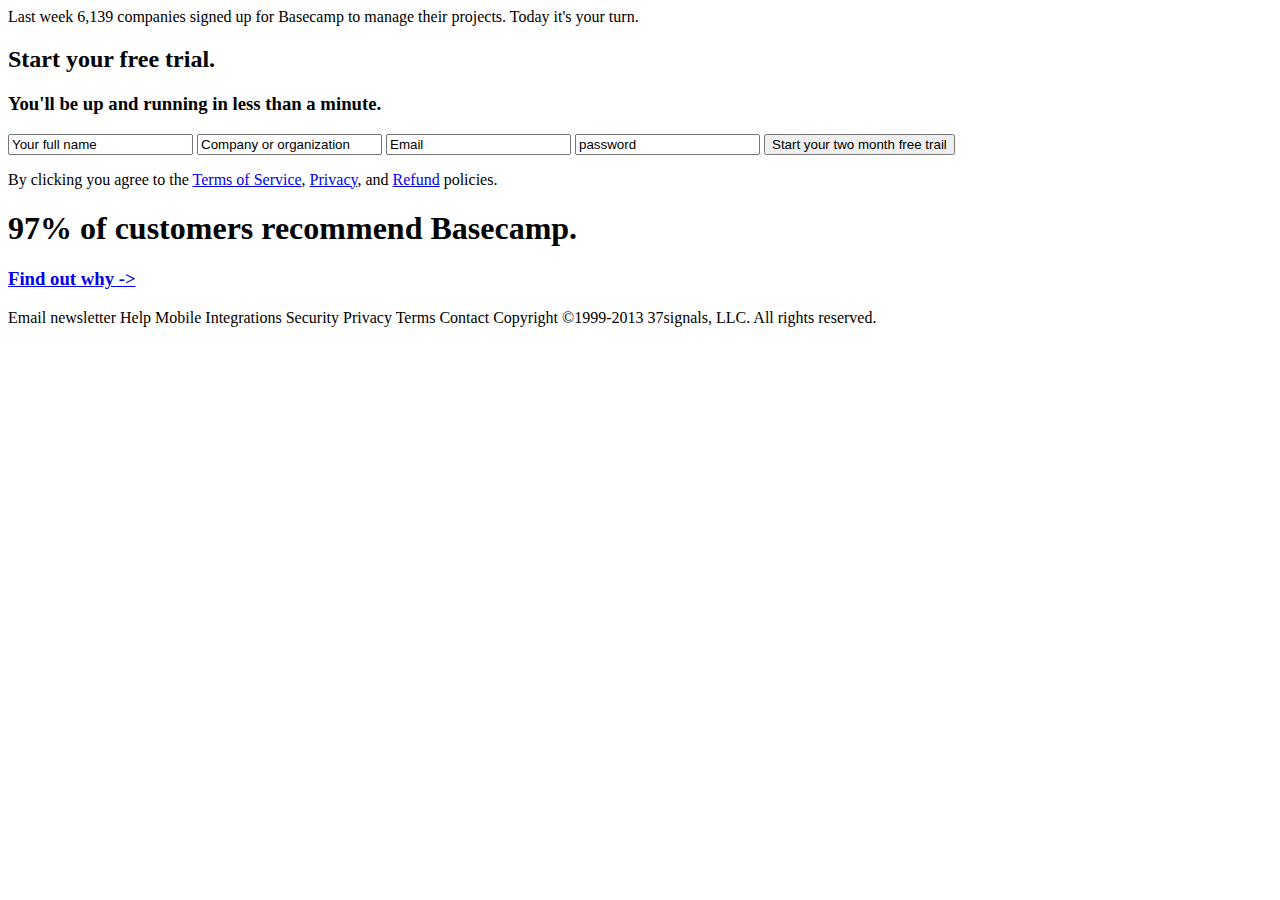
==== basecamp/index.html @ f66cfb85 "basecamp, v1" ====
<!DOCTYPE html>
<html>
  <head>
    <title> Project management software </title>
    <link rel="stylesheet" type="text/css" href="styles.css" />
  </head>
  <body>
    <div>
      <div class="topBar">  </div>
      <div class="center">
        <div class="LastWeek">Last week 6,139 companies signed up for Basecamp to manage their projects. Today it's your turn.</div>
        <div class="central">
          <div class="lady"></div>
          <div class="text1"></div>
          <div class="formfield">
            <h2>Start your free trial.</h2>
            <h3>You'll be up and running in less than a minute.</h3>
            <form>
              <input type="text" value="Your full name"/>
              <input type="text" value="Company or organization"/>
              <input type="text" value="Email"/>
              <input type="text" value="password"/>
              <input type="submit" value="Start your two month free trail"/>
            </form>
            <p>By clicking you agree to the <a href="#">Terms of Service</a>, <a href="#">Privacy</a>, and <a href="#">Refund</a> policies.</p>
          </div>
        </div>
        <div class="recommendation">
          <h1>97% of customers recommend Basecamp.</h1>
          <h3><a href="#">Find out why -></a></h3>
        </div>
        <div class="bottom">
          <span>Email newsletter</span>
          <span>Help</span>
          <span>Mobile</span>
          <span>Integrations</span>
          <span>Security</span>
          <span>Privacy</span>
          <span>Terms</span>
          <span>Contact</span>
          <span>Copyright &copy;1999-2013 37signals, LLC. All rights reserved.</span>
        </div>
      </div>
    </div>
  </body>
</html>
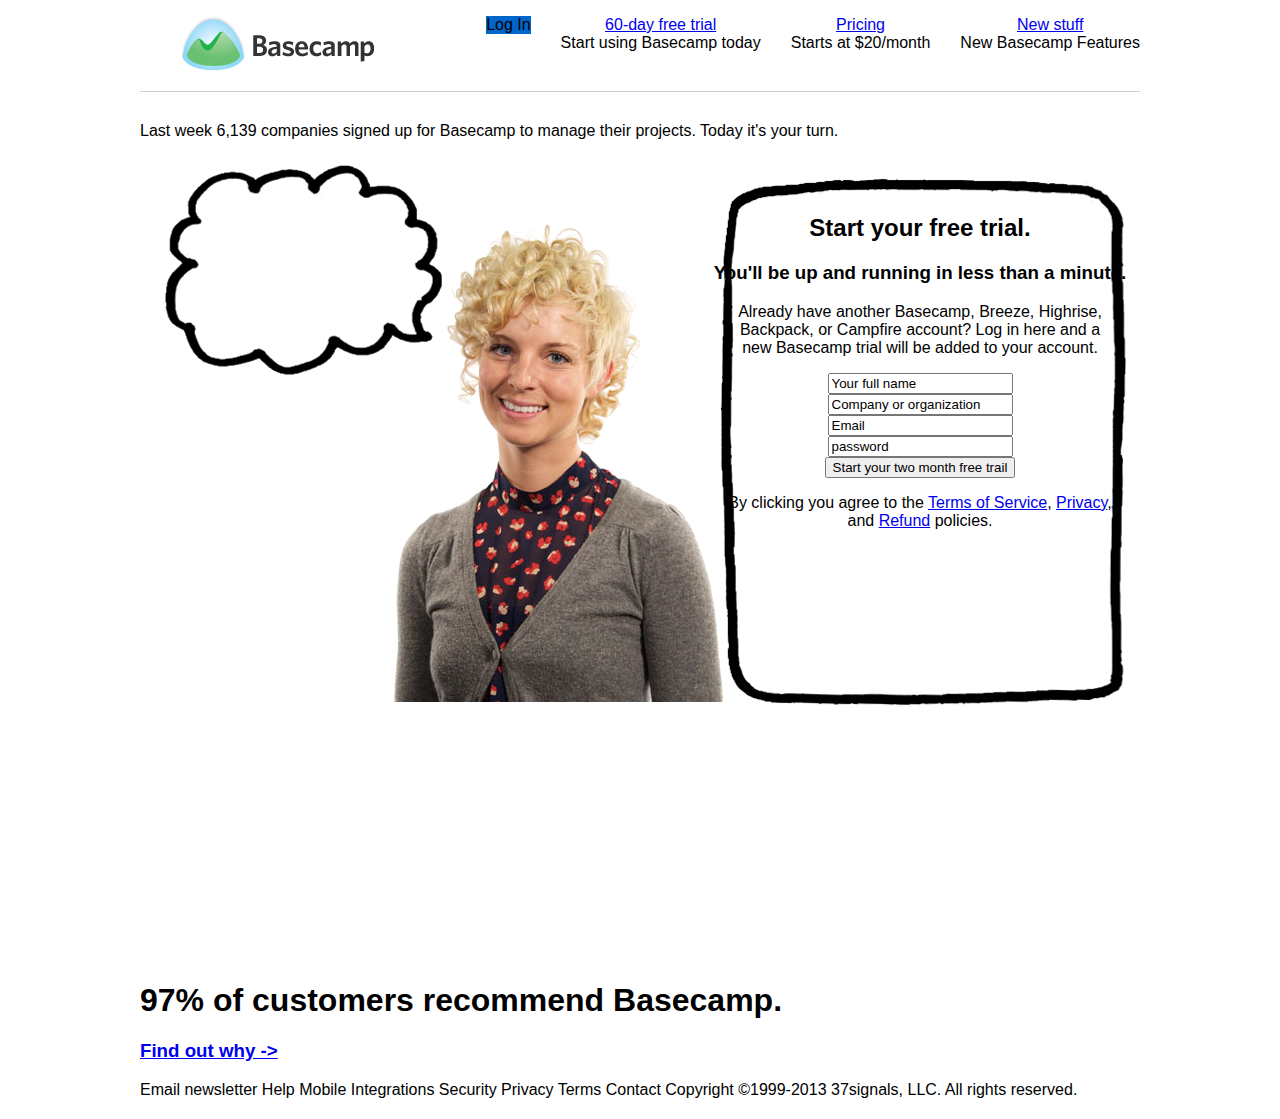
==== commit b153019f: "base level basecamp complete, needs tweaks to fully conform with assignment" ====
--- a/basecamp/index.html
+++ b/basecamp/index.html
@@ -5,16 +5,25 @@
     <link rel="stylesheet" type="text/css" href="styles.css" />
   </head>
   <body>
-    <div>
-      <div class="topBar">  </div>
+    <div class="container">
+      <div class="topBar">
+        <ul>
+          <img src="img/logo.png"/>
+          <li id="first"><a href="#">New stuff </a><br> New Basecamp Features</li>
+          <li><a href="#">Pricing</a> <br> Starts at $20/month</li>
+          <li><a href="#">60-day free trial</a> <br > Start using Basecamp today</li>
+          <li class="signin">Log In </li>
+         </ul>
+      </div>
       <div class="center">
         <div class="LastWeek">Last week 6,139 companies signed up for Basecamp to manage their projects. Today it's your turn.</div>
         <div class="central">
-          <div class="lady"></div>
+          <div class="lady"> <img src="img/lady.png" /></div>
           <div class="text1"></div>
           <div class="formfield">
             <h2>Start your free trial.</h2>
             <h3>You'll be up and running in less than a minute.</h3>
+            <p>Already have another Basecamp, Breeze, Highrise,<br> Backpack, or Campfire account? Log in here and a<br> new Basecamp trial will be added to your account.</p>
             <form>
               <input type="text" value="Your full name"/>
               <input type="text" value="Company or organization"/>
@@ -22,7 +31,7 @@
               <input type="text" value="password"/>
               <input type="submit" value="Start your two month free trail"/>
             </form>
-            <p>By clicking you agree to the <a href="#">Terms of Service</a>, <a href="#">Privacy</a>, and <a href="#">Refund</a> policies.</p>
+            <p>By clicking you agree to the <a href="#">Terms of Service</a>, <a href="#">Privacy</a>,<br> and <a href="#">Refund</a> policies.</p>
           </div>
         </div>
         <div class="recommendation">
--- a/basecamp/styles.css
+++ b/basecamp/styles.css
@@ -0,0 +1,61 @@
+body{
+  font-family: helvetica;
+}
+
+.container {
+  width: 1000px;
+  margin: 0 auto 20px;
+}
+
+.central {
+  background: url("img/speech.png") 25px 25px no-repeat;
+}
+
+.topBar {
+  display: block;
+  margin-bottom: 30px;
+  border-bottom: 1px solid #d4cdc1;
+}
+
+.center {
+  position: relative;
+}
+
+
+ul{
+  list-style-type:none;
+}
+
+li{
+  text-align: -webkit-center;
+  float: right;
+  display:inline;
+  margin-left: 30px;
+
+}
+
+.signin{
+  background-color: #06c;
+  font: white;
+}
+
+.formfield{
+  position: relative;
+  text-align: -webkit-center;
+  top: -431px;
+  left: 280px;
+}
+
+.formfield input{
+  display: block;
+}
+
+.lady img {
+  position: relative;
+  top: 81px;
+  left: 226px;
+}
+
+#first {
+  display: block;
+}